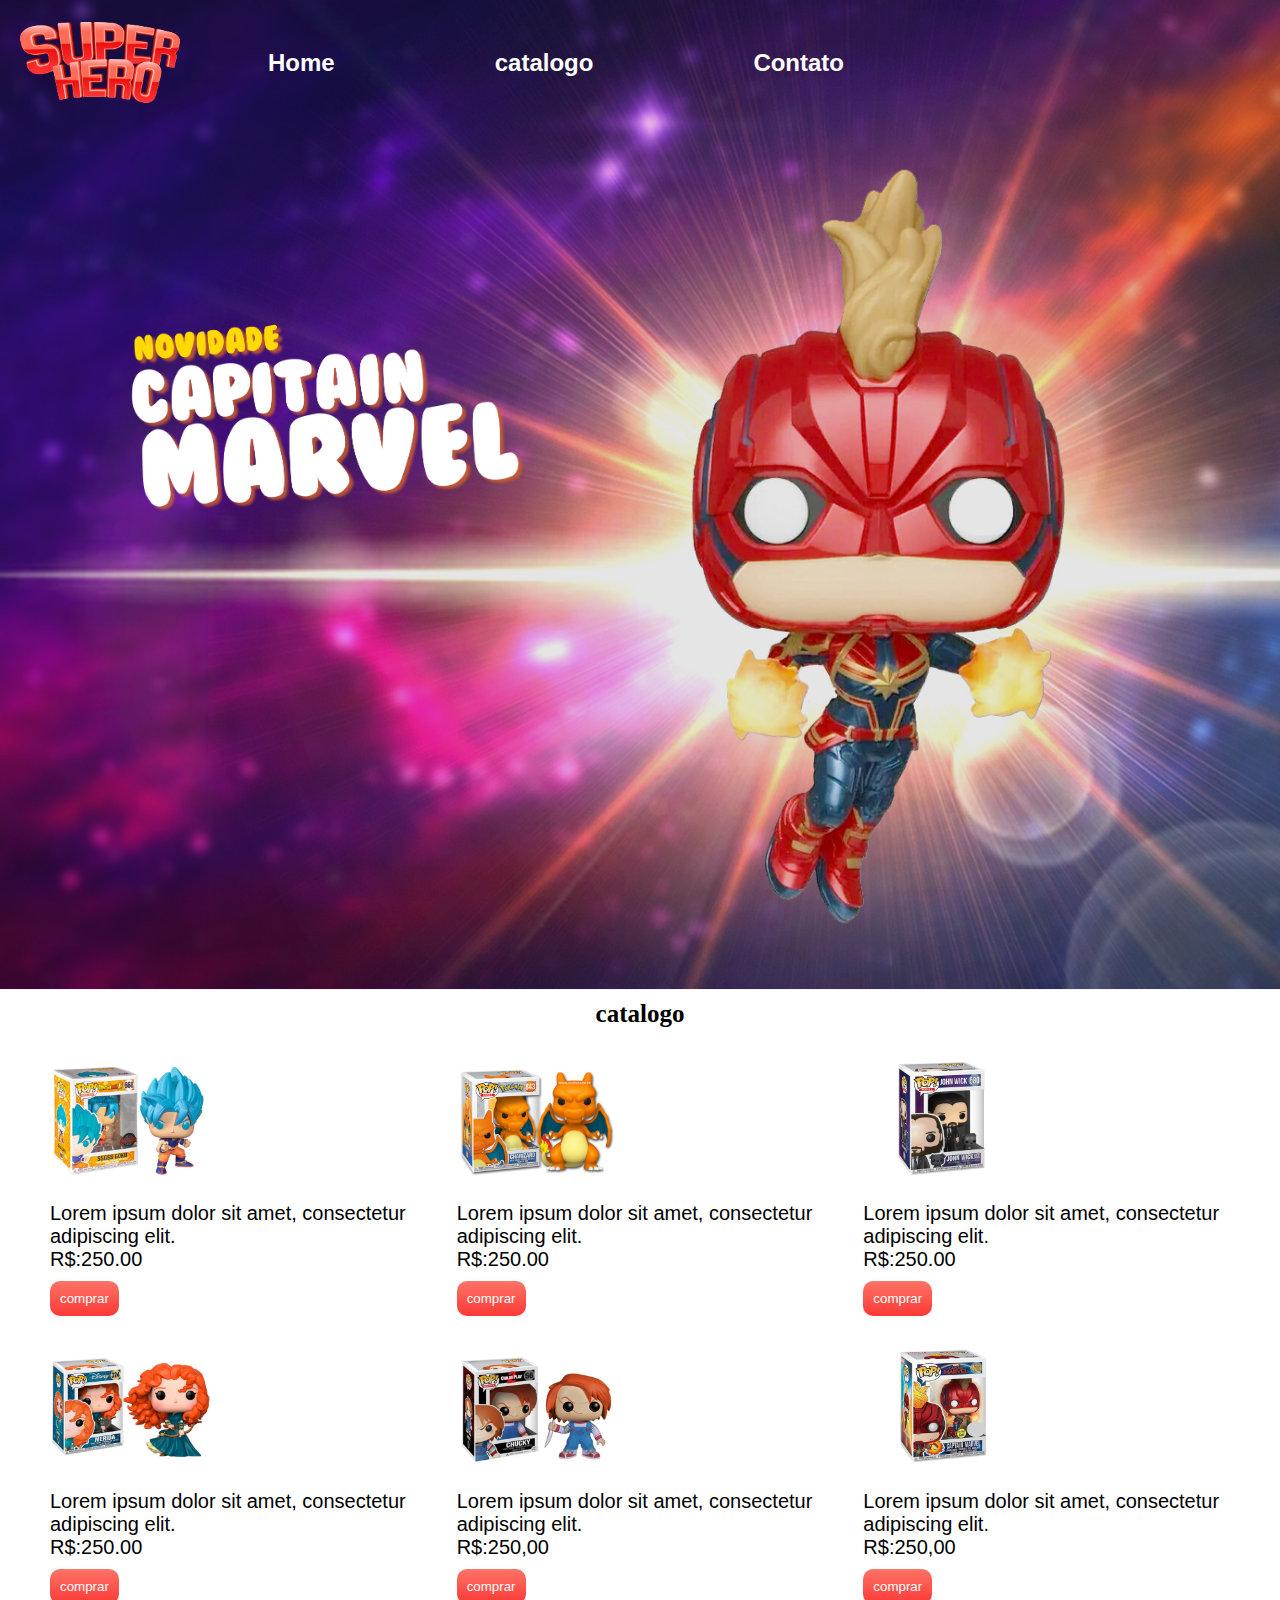
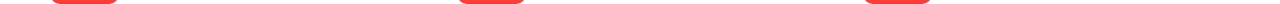
==== catalogo.html @ b54a0c37 "pagina de venda de funkos" ====
<!DOCTYPE html>
<html lang="pt-BR">

<head>
    <meta charset="UTF-8">
    <meta http-equiv="X-UA-Compatible" content="IE=edge">
    <meta name="viewport" content="width=device-width, initial-scale=1.0">
    <title>Super Hero | catalogo</title>
    <link rel="stylesheet" href="css/catalogo.css">
    <link rel="stylesheet" href="css/reset.css">
</head>

<body>
    
    <header class="header-catalogo">

        <nav class="navbar-catalogo">
            <a href="./index.html">
                <img class="logo-catalogo" src="./images/logo.png" alt="logo"> </a>

            <ul class="nav-itens-catalogo">
                <li>
                    <a href="./index.html">Home</a>
                </li>

                <li>
                    <a href="./catalogo.html">catalogo</a>
                </li>

                <li>
                    <a href="./contato.html">Contato</a>
                </li>
            </ul>

        </nav>

        <img class="title-header-catalogo" src="./images/captainmarveltitle.png" alt="frase capitã">

    </header>


    <main class="main-catalogo">

        <section class="section-catalogo">

            <h2>catalogo</h2>

            
            <ul class="section-itens">
                <li>
                    <img src="./images/goku.jpg" alt="goku">
                    <p>Lorem ipsum dolor sit amet,
                        consectetur adipiscing elit.
                    </p>
                    <p class="preço">R$:250.00</p>
                    <button>comprar</button>
                </li>
                <li>
                    <img src="./images/charizard.jpg" alt="charizard">
                    <p>Lorem ipsum dolor sit amet,
                        consectetur adipiscing elit.
                    </p>
                    <p class="preço">R$:250.00</p>
                    <button>comprar</button>
                </li>
                <li>
                    <img src="./images/johnwick.jpg" alt="johnwick">
                    <p>Lorem ipsum dolor sit amet,
                        consectetur adipiscing elit.
                    </p>
                    <p class="preço">R$:250.00</p>
                    <button>comprar</button>
                </li>
            </ul>



            <ul class="section-itens-2">
                <li>
                    <img src="./images/brave.jpg" alt="brave">
                    <p>Lorem ipsum dolor sit amet,
                        consectetur adipiscing elit.
                    </p>
                    <p class="preço">R$:250.00</p>
                    <button>comprar</button>
                </li>

                <li>
                    <img src="./images/chucky.jpg" alt="chucky">
                    <p>Lorem ipsum dolor sit amet,
                        consectetur adipiscing elit.
                    </p>
                    <p class="preço">R$:250,00</p>
                    <button>comprar</button>
                </li>

                <li>
                    <img src="./images/capitamarvel.jpg" alt="capitamarvel">
                    <p>Lorem ipsum dolor sit amet,
                        consectetur adipiscing elit.
                    </p>
                    <p class="preço">R$:250,00</p>
                    <button>comprar</button>
                </li>
            </ul>
        </section>

    </main>

</body>

</html>
---- css/catalogo.css ----
/*header*/

.header-catalogo {
    background-image: url("/images/captainmarvelheader.jpg");
    background-size: cover;
    background-repeat: no-repeat;
    height: 110vh;
}

.title-header-catalogo {
    width: auto;
    height: 12rem;
    position: absolute;
    left: 8rem;
    bottom: 1px;
    top: 20rem;
}

.navbar-catalogo {
    padding: 20px;
    display: flex;
    align-items: center;
    gap: 3rem;
}


.nav-itens-catalogo {
    display: flex;
    gap: 10rem;
    padding-left: 2.5rem;
}

.nav-itens-catalogo a {
    color: white;
    font-size: 1.5rem;
    font-weight: bold;
}

.nav-itens-catalogo li a:hover {
    color: rgb(194, 194, 194);
    text-decoration: underline solid #fe7467 2px
}

.logo-catalogo {
    width: 10rem;
}

@media screen and (max-width: 768px) {
    .navbar-catalogo {
        flex-direction: column;
        align-items: center;
        gap: 2rem;
    }

    .nav-itens-catalogo {
        gap: 1.5rem;
        padding-left: 0%;
    }

    .title-header-catalogo {
        width: 0px;
    }

    .header-catalogo {
        background-image: url(/images/captainmarvelheader_Mobile.jpg);
    }
}

/*section*/

.section-catalogo h2 {
    text-align: center;
    color: #000;
    font-family: 'Times New Roman', Times, serif;
    font-size: 25px;
    padding-top: 10px;
}

.section-catalogo img {
    width: 10rem;
}

.section-catalogo button {
    background: linear-gradient(#fe7467, #fc3836);
    color: #fff;
    border: none;
    border-radius: 10px;
    padding: 10px;
    margin-top: 10px;
}

.section-catalogo button:hover {
    background-color: #fc3836;
    ;
    font-weight: bold;
    cursor: pointer;
}

.section-itens {
    display: flex;
    padding-top: 10px;
    padding-left: 50px;
    padding-right: 10px;
}

.section-itens-2 {
    display: flex;
    padding-top: 10px;
    padding-left: 50px;
    padding-right: 10px;
}

.section-catalogo p {
    font-size: 20px;
}

.preço {
    font-size: 18px;
}

@media screen and (max-width: 768px) {

    .section-catalogo {
        justify-content: center;
    }

    .section-itens {
        display: inline-block;
        padding: 1rem 0;
    }

    .section-itens p{
        font-size: 1.5rem;
        width: 70%;
        text-align: center;
    }

    .section-itens-2 {
        display: inline-block;
        padding: 1rem 0;
    }

    .section-itens-2 p{
        font-size: 1.5rem;
        width: 70%;
        text-align: center;
    }

    .section-itens li {
        display: flex;
        align-items: center;
        flex-direction: column;
        padding: 1rem 0;
    }

    .section-itens-2 li {
        display: flex;
        align-items: center;
        flex-direction: column;
    }
}
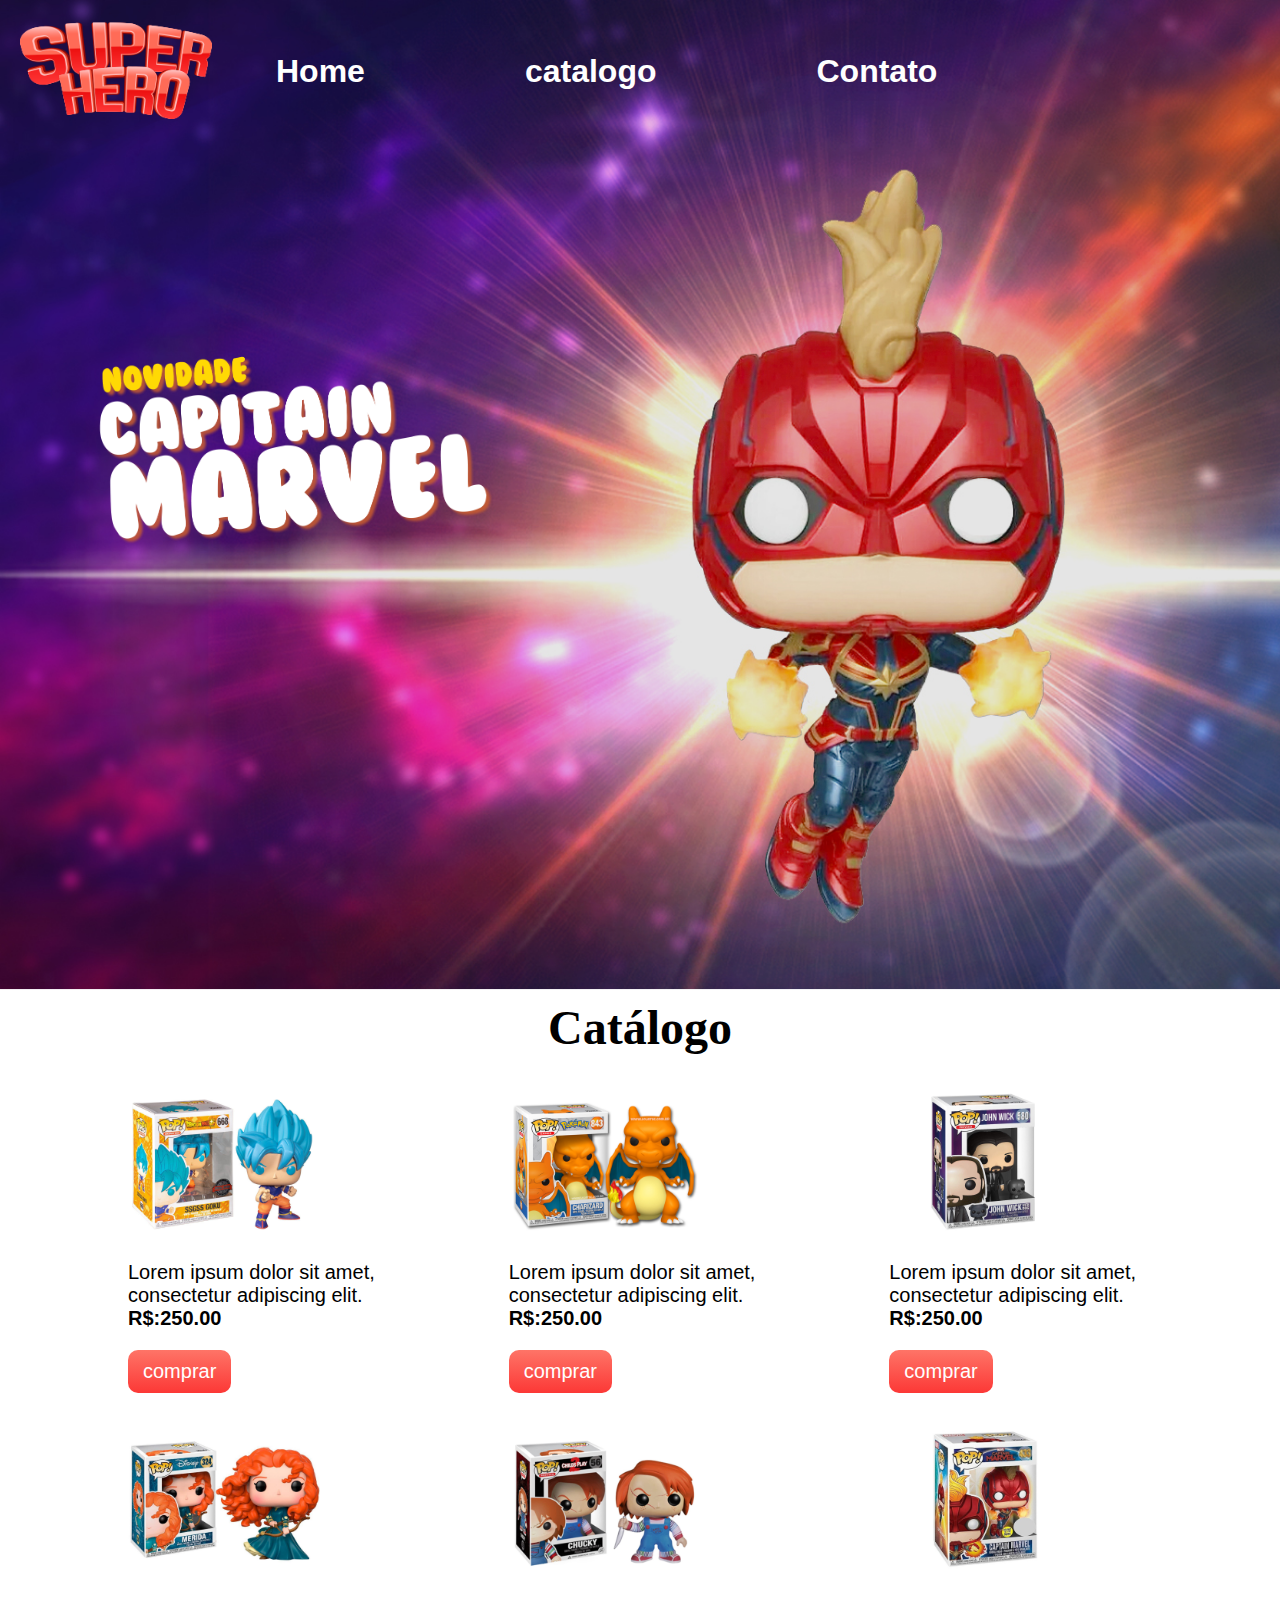
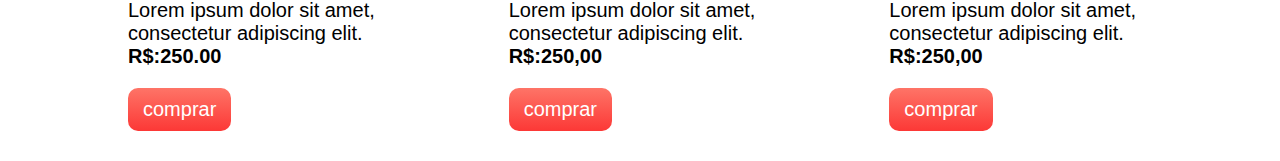
==== commit 02b1d161: ""git pull"" ====
--- a/catalogo.html
+++ b/catalogo.html
@@ -43,7 +43,7 @@
 
         <section class="section-catalogo">
 
-            <h2>catalogo</h2>
+            <h2>Catálogo</h2>
 
             
             <ul class="section-itens">
--- a/css/catalogo.css
+++ b/css/catalogo.css
@@ -11,16 +11,15 @@
     width: auto;
     height: 12rem;
     position: absolute;
-    left: 8rem;
-    bottom: 1px;
-    top: 20rem;
+    left: 6rem;
+    top: 22rem;
 }
 
 .navbar-catalogo {
     padding: 20px;
     display: flex;
     align-items: center;
-    gap: 3rem;
+    gap: 1.5rem;
 }
 
 
@@ -32,7 +31,7 @@
 
 .nav-itens-catalogo a {
     color: white;
-    font-size: 1.5rem;
+    font-size: 2rem;
     font-weight: bold;
 }
 
@@ -42,7 +41,7 @@
 }
 
 .logo-catalogo {
-    width: 10rem;
+    width: 12rem;
 }
 
 @media screen and (max-width: 768px) {
@@ -71,13 +70,13 @@
 .section-catalogo h2 {
     text-align: center;
     color: #000;
-    font-family: 'Times New Roman', Times, serif;
-    font-size: 25px;
+    font-family: Georgia, 'Times New Roman', Times, serif;
+    font-size: 3rem;
     padding-top: 10px;
 }
 
 .section-catalogo img {
-    width: 10rem;
+    width: 12rem;
 }
 
 .section-catalogo button {
@@ -85,37 +84,41 @@
     color: #fff;
     border: none;
     border-radius: 10px;
-    padding: 10px;
-    margin-top: 10px;
+    padding: 10px 15px;
+    margin-top: 20px;
+    font-size: 20px;
 }
 
 .section-catalogo button:hover {
     background-color: #fc3836;
-    ;
     font-weight: bold;
     cursor: pointer;
 }
 
 .section-itens {
+    align-items: center;
     display: flex;
     padding-top: 10px;
-    padding-left: 50px;
+    padding-left: 10%;
     padding-right: 10px;
 }
 
 .section-itens-2 {
     display: flex;
+    padding-bottom: 30px;
     padding-top: 10px;
-    padding-left: 50px;
+    padding-left: 10%;
     padding-right: 10px;
 }
 
 .section-catalogo p {
     font-size: 20px;
+    width: 70%;
 }
 
 .preço {
     font-size: 18px;
+    font-weight: bold;
 }
 
 @media screen and (max-width: 768px) {
